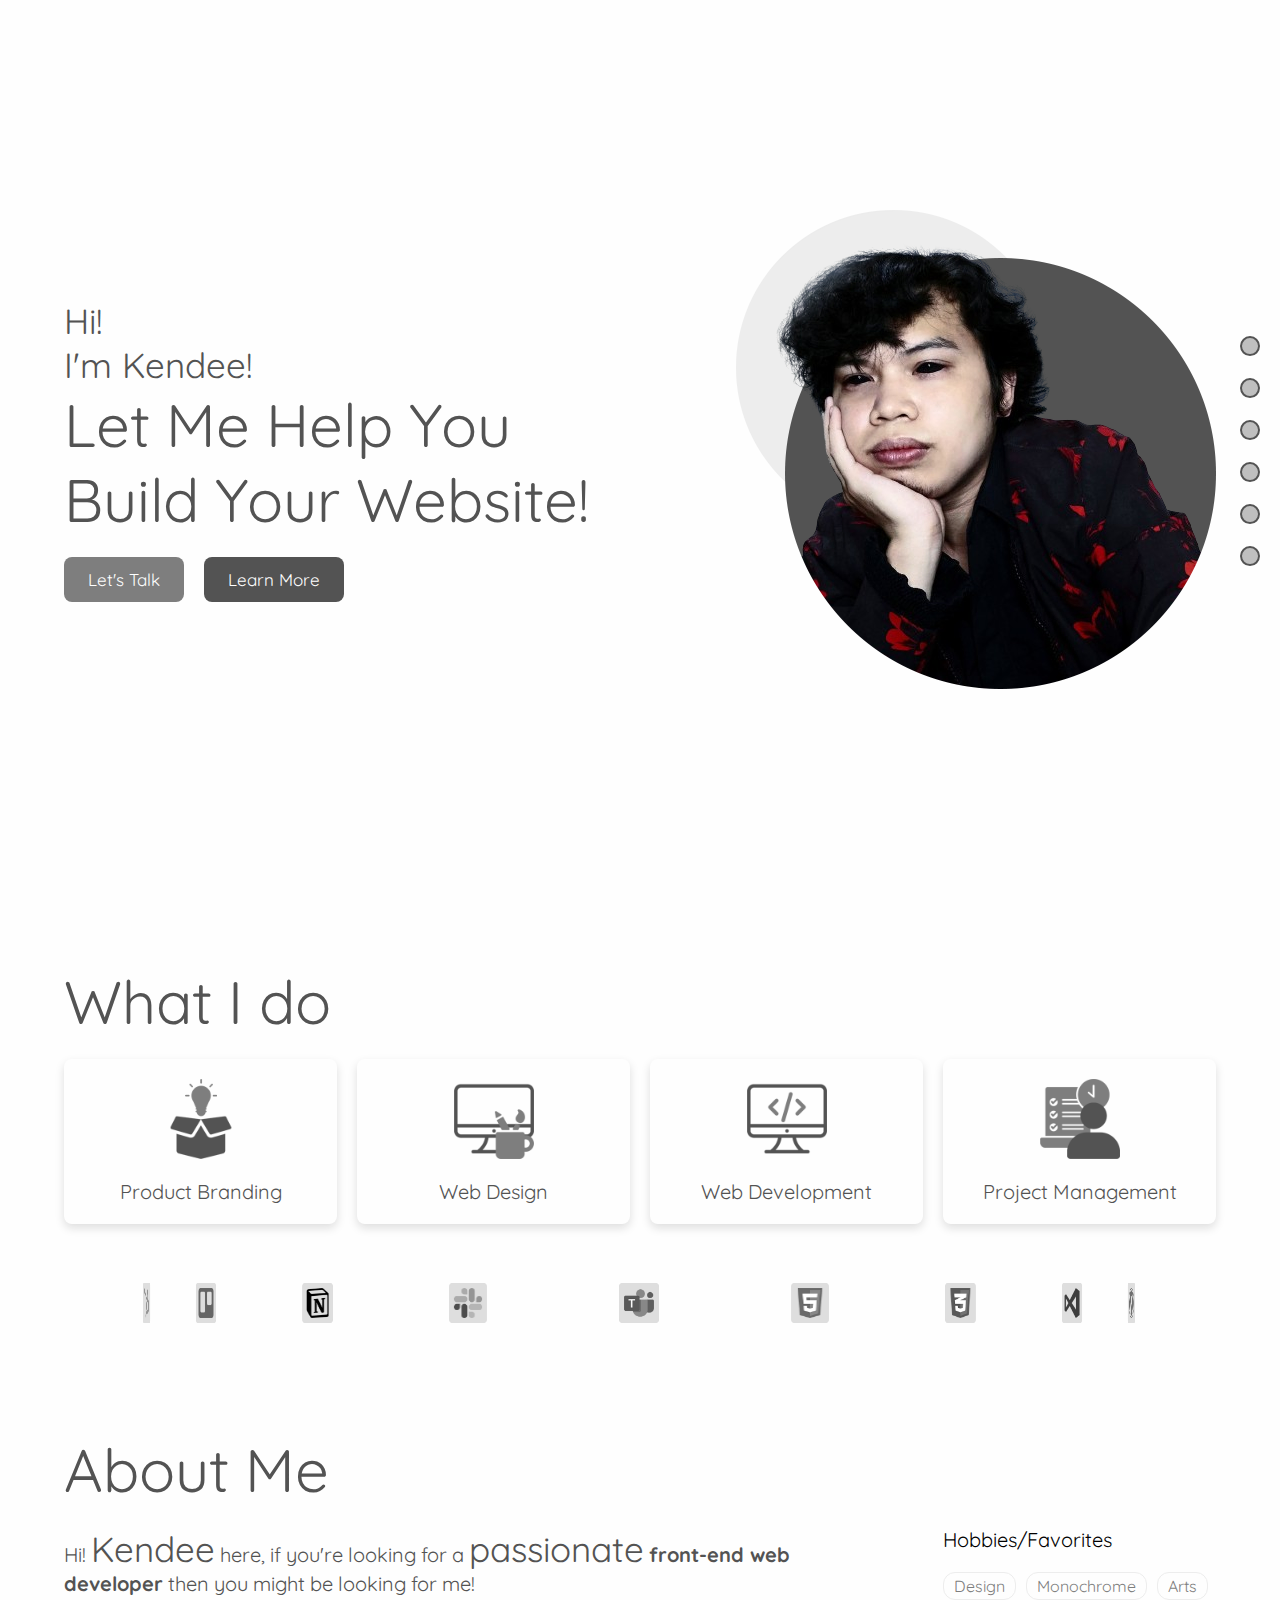
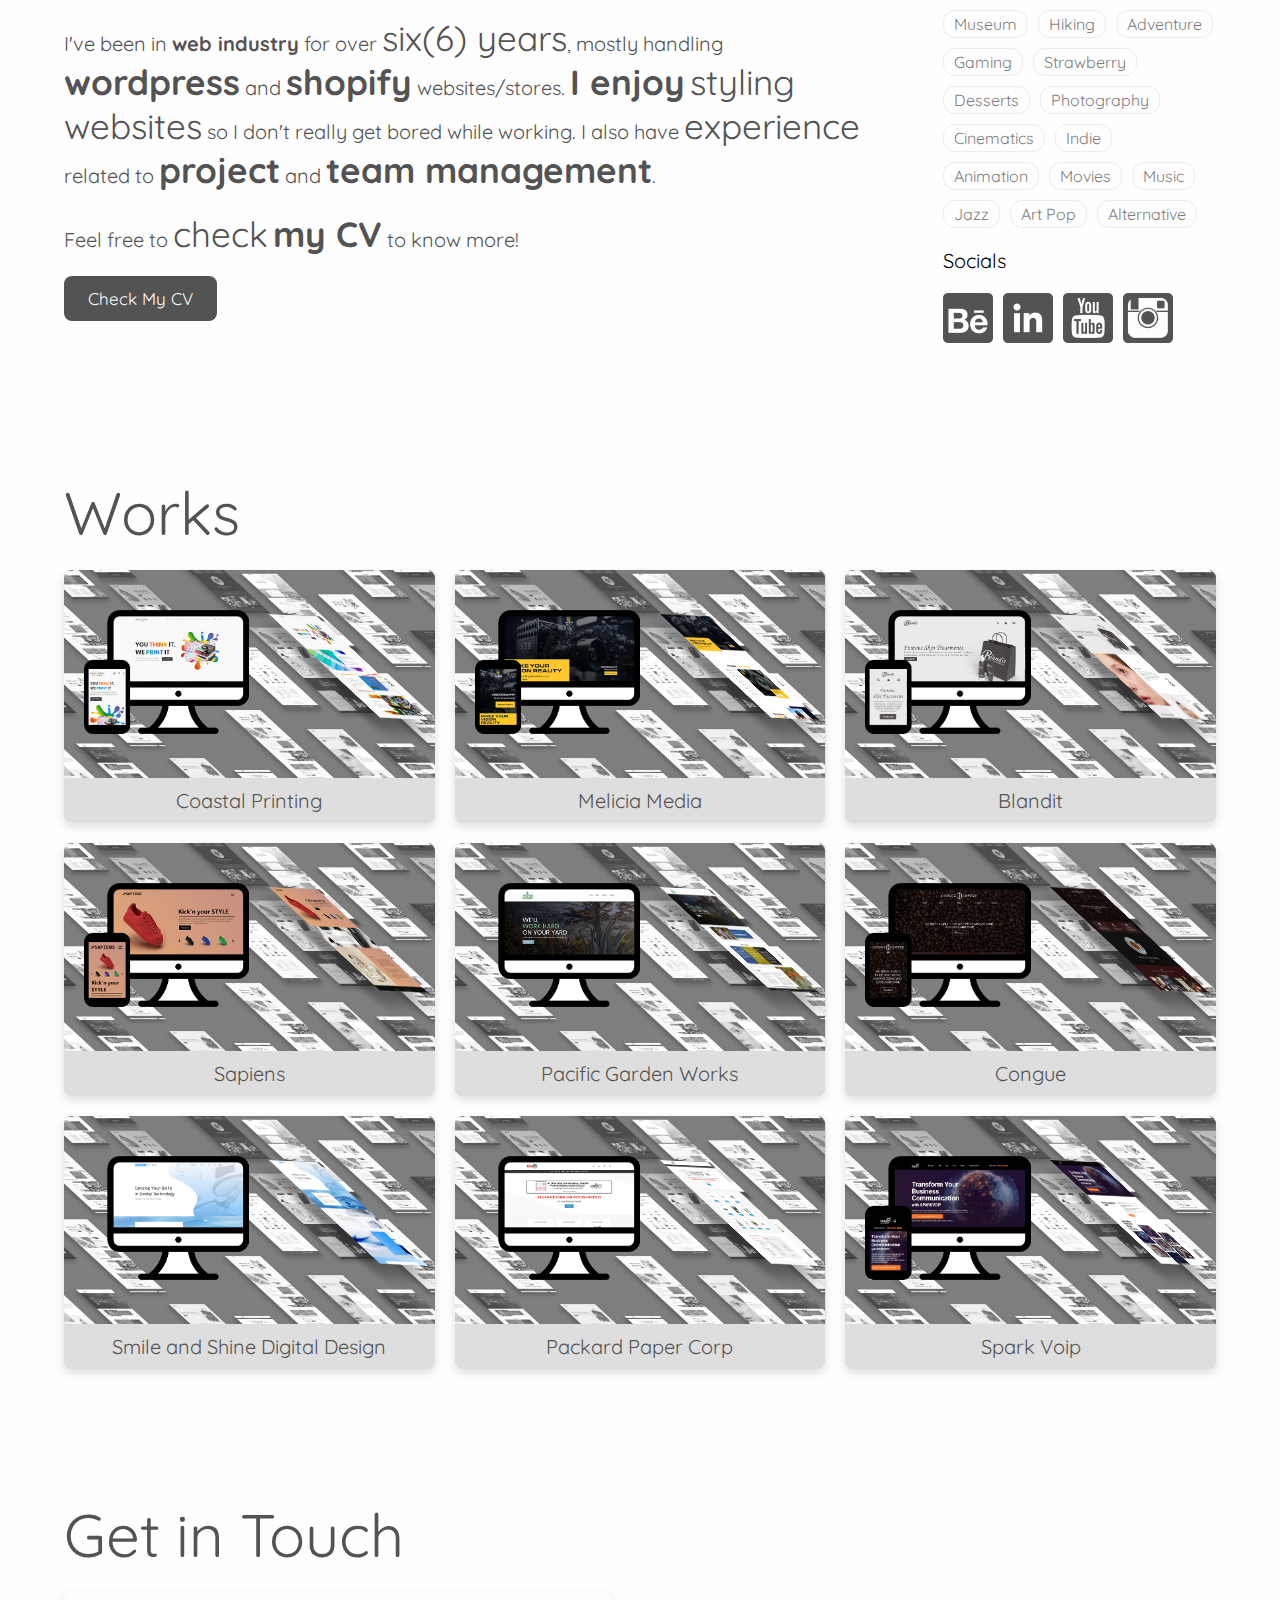
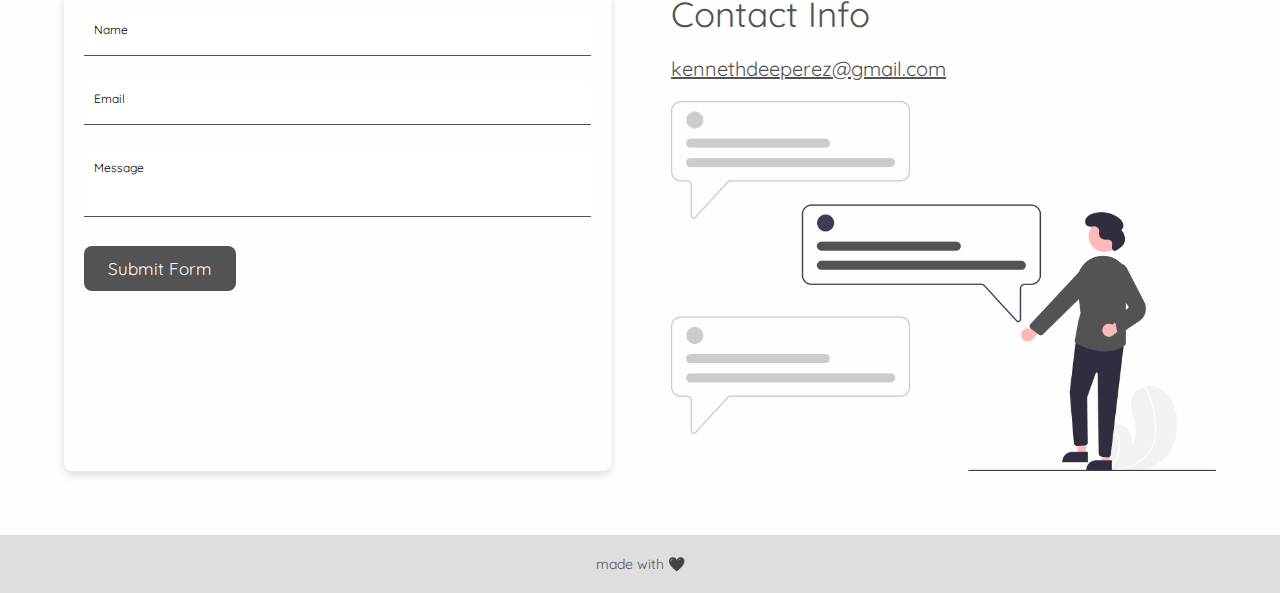
==== index.html @ 3192278c "Update index.html" ====
<!DOCTYPE html>
<html lang="en">
    <head>
        <meta charset="UTF-8" />
        <meta name="viewport" content="width=device-width, initial-scale=1.0" />
        <meta http-equiv="X-UA-Compatible" content="ie=edge" />
        <meta name="description" content="Kenneth Dee Perez - Best Web Developer you can hire from the Metro Manila, Philippines | Most Handsome Web Developer from the philippines" />
        <title>Kendee's Web Portfolio | Kenneth Dee Perez</title>
        <link rel="stylesheet" href="assets/css/style.css" />
        <link rel="icon" href="assets/favicon.ico" type="image/x-icon" />
        <script type="application/ld+json">
            {
                "@context": "https://schema.org",
                "@type": "Person",
                "address": {
                    "@type": "PostalAddress",
                    "addressLocality": "Caloocan",
                    "addressRegion": "Metro Manila",
                    "postalCode": "1428"
                },
                "email": "kennethdeeperez@gmail.com",
                "image": "http://kennethdeeperez.github.io/assets/image/Kendee-Headshot.webp",
                "jobTitle": "Web Developer/Designer",
                "name": "Kenneth Dee Perez",
                "alternateName": "Kendee",
                "url": "http://kennethdeeperez.github.io",
                "description": "Hi! Kendee here, if you're looking for a passionate front-end web developer then you might be looking for me! I've been in web industry for over six(6) years, mostly handling wordpress and shopify websites/stores. I enjoy styling websites so I don't really get bored while working. I also have experience related to project and team management. Feel free to check my CV to know more!",
                "knowsAbout": [
                    {
                        "@type": "Thing",
                        "name": "Product Branding"
                    },
                    {
                        "@type": "Thing",
                        "name": "Web Depeloment"
                    },
                    {
                        "@type": "Thing",
                        "name": "Web Design"
                    },
                    {
                        "@type": "Thing",
                        "name": "Project/Team Management"
                    }
                ],
                "alumniOf": [
                    {
                        "@type": "Organization",
                        "name": "Affinity Express",
                        "sameAs": "https://affinityx.com",
                        "employee": {
                            "@type": "Person",
                            "hasOccupation": {
                                "@type": "EmployeeRole",
                                "roleName": "Web Developer",
                                "startDate": "2017-12",
                                "endDate": "2020-12"
                            }
                        },
                        "brand": {
                            "@type": "Organization",
                            "name": "GoDaddy",
                            "sameAs": "https://www.godaddy.com"
                        }
                    },
                    {
                        "@type": "Organization",
                        "name": "TOA Global",
                        "sameAs": "https://toaglobal.com",
                        "employee": {
                            "@type": "Person",
                            "hasOccupation": [
                                {
                                    "@type": "EmployeeRole",
                                    "roleName": "Technical Officer",
                                    "startDate": "2021-03",
                                    "endDate": "2022-01"
                                },
                                {
                                    "@type": "EmployeeRole",
                                    "roleName": "Senior Technical Support Specialist",
                                    "startDate": "2021-01",
                                    "endDate": "2023-03"
                                },
                                {
                                    "@type": "EmployeeRole",
                                    "roleName": "Technical Support Team Lead",
                                    "startDate": "2023-04",
                                    "endDate": "2024-04"
                                }
                            ]
                        },
                        "brand": {
                            "@type": "Organization",
                            "name": "Okendo",
                            "sameAs": "https://okendo.io"
                        }
                    }
                ]
            }
        </script>
        <script async src="https://www.googletagmanager.com/gtag/js?id=G-565F9ZL35Q"></script>
        <script>
            window.dataLayer = window.dataLayer || [];
            function gtag() {
                dataLayer.push(arguments);
            }
            gtag("js", new Date());

            gtag("config", "G-565F9ZL35Q");
        </script>
    </head>
    <body>
        <main>
            <!-- <header class="header-top fl-x jstf-c">
                <article class="fl-x jstf-sb lg-c gp20">
                    <a class="site-logo" href="javascript:void(0);"><img src="assets/logo.png" /></a>
                    <nav class="header-nav fl-x lg-c">
                        <ul class="f1-4 gp20">
                            <li><a href="#services"></a>Skills</li>
                            <li><a href="#about-me"></a>About Me</li>
                            <li><a href="#works"></a>Works</li>
                            <li><a class="btn btn1" href="#">Check My CV</a></li>
                        </ul>
                    </nav>
                </article>
            </header> -->
            <header class="header-dot fl-y lg-c">
                <nav class="nav-dot">
                    <ul>
                        <li>
                            <a class="f1-4" href="#home"><span class="dots">&nbsp;</span><span class="dots-label">Home</span></a>
                        </li>
                        <li>
                            <a class="f1-4" href="#services"><span class="dots">&nbsp;</span><span class="dots-label">Skills</span></a>
                        </li>
                        <li>
                            <a class="f1-4" href="#about-me"><span class="dots">&nbsp;</span><span class="dots-label">About Me</span></a>
                        </li>
                        <li>
                            <a class="f1-4" href="#works"><span class="dots">&nbsp;</span><span class="dots-label">Works</span></a>
                        </li>
                        <li>
                            <a class="f1-4" href="#contact"><span class="dots">&nbsp;</span><span class="dots-label">Get in Touch</span></a>
                        </li>
                        <li>
                            <a class="f1-4" href="assets/files/kennethdeeperez_CV.pdf" target="_blank"><span class="dots">&nbsp;</span><span class="dots-label">Check My CV</span></a>
                        </li>
                    </ul>
                </nav>
            </header>

            <section id="home" class="fl-x jstf-c hero">
                <article class="article-container fl-x jstf-c gp20">
                    <div class="w50 w100-m fl-y jstf-c gp20">
                        <h1 class="f1-4">
                            <span class="h35 clr1">
                                Hi!<br />
                                I'm Kendee! </span
                            ><br />
                            <span class="h60 clr1">
                                Let Me Help You<br />
                                Build Your Website!
                            </span>
                        </h1>
                        <div class="fl-x gp20">
                            <a class="btn btn1" href="#contact">Let's Talk</a>
                            <a class="btn btn2" href="#services">Learn More</a>
                        </div>
                    </div>
                    <div class="w50 w100-m fl-y jstf-c lg-e lg-c-m">
                        <img class="headshot" src="assets/image/Kendee-Headshot.webp" width="480" />
                    </div>
                </article>
            </section>
            <section id="services" class="fl-x jstf-c services-section">
                <article class="article-container fl-y jstf-c gp20">
                    <h2 class="h60 clr1 f1-4">What I do</h2>
                    <div class="fl-x fl-y-t jstf-sb gp20 mrgn-b-60">
                        <div class="fl-x fl-y-m w50 w100-t gp20">
                            <div class="services-item w50 w100-m fl-y lg-c gp20">
                                <img src="assets/image/product-branding-icon.webp" width="80" />
                                <h3 class="h20 clr1 f1-4">Product Branding</h3>
                                <!-- <p class="txt-lg-c clr1 f1-4">Donec ut nisi at mauris maximus bibendum id ac metus.</p> -->
                            </div>
                            <div class="services-item w50 w100-m fl-y lg-c gp20">
                                <img src="assets/image/web-design-icon.webp" width="80" />
                                <h3 class="h20 clr1 f1-4">Web Design</h3>
                                <!-- <p class="txt-lg-c clr1 f1-4">Aliquam in mi molestie, rhoncus est eget, cursus orci.</p> -->
                            </div>
                        </div>
                        <div class="fl-x fl-y-m w50 w100-t gp20">
                            <div class="services-item w50 w100-m fl-y lg-c gp20">
                                <img src="assets/image/web-development-icon.webp" width="80" />
                                <h3 class="h20 clr1 f1-4">Web Development</h3>
                                <!-- <p class="txt-lg-c clr1 f1-4">Nunc et ipsum quis nulla consectetur porta nec sed magna.</p> -->
                            </div>
                            <div class="services-item w50 w100-m fl-y lg-c gp20">
                                <img src="assets/image/project-management-icon.webp" width="80" />
                                <h3 class="h20 clr1 f1-4">Project Management</h3>
                                <!-- <p class="txt-lg-c clr1 f1-4">Quisque ornare dolor in elit fringilla, ut cursus justo ullamcorper.</p> -->
                            </div>
                        </div>
                    </div>
                    <div class="tools-canvas">
                        <span class="tools-item" style="--tool-index: 1; --icon-color: #e44d26">
                            <img src="assets/image/html-icon.webp" />
                        </span>
                        <span class="tools-item" style="--tool-index: 2; --icon-color: #1f62ae">
                            <img src="assets/image/css-icon.webp" />
                        </span>
                        <span class="tools-item" style="--tool-index: 3; --icon-color: #5c2b95">
                            <img src="assets/image/visual-studio-icon.webp" />
                        </span>
                        <span class="tools-item" style="--tool-index: 4; --icon-color: #6563ff">
                            <img src="assets/image/wordpress-icon.webp" />
                        </span>
                        <span class="tools-item" style="--tool-index: 5; --icon-color: #aa7b55">
                            <img src="assets/image/beaver-builder-icon.webp" />
                        </span>
                        <span class="tools-item" style="--tool-index: 6; --icon-color: #d63362">
                            <img src="assets/image/elementor-icon.webp" />
                        </span>
                        <span class="tools-item" style="--tool-index: 7; --icon-color: #81bf37">
                            <img src="assets/image/shopify-icon.webp" />
                        </span>
                        <span class="tools-item" style="--tool-index: 8; --icon-color: #f24e1e, 0px 5px 15px 0px #0acf83, 5px 0px 15px 0px #1abcfe, -5px 0px 15px 0px #a259ff">
                            <img src="assets/image/figma-icon.webp" />
                        </span>
                        <span class="tools-item" style="--tool-index: 9; --icon-color: #4fc7ec">
                            <img src="assets/image/adobe-photoshop-icon.webp" />
                        </span>
                        <span class="tools-item" style="--tool-index: 10; --icon-color: #f0a024">
                            <img src="assets/image/adobe-illustrator-icon.webp" />
                        </span>
                        <span class="tools-item" style="--tool-index: 11; --icon-color: #ff26be">
                            <img src="assets/image/adobe-xd-icon.webp" />
                        </span>
                        <span class="tools-item" style="--tool-index: 12; --icon-color: #ff3b93">
                            <img src="assets/image/adobe-indesign-icon.webp" />
                        </span>
                        <span class="tools-item" style="--tool-index: 13; --icon-color: #0082ff">
                            <img src="assets/image/jira-icon.webp" />
                        </span>
                        <span class="tools-item" style="--tool-index: 14; --icon-color: #ff7a59">
                            <img src="assets/image/hubspot-icon.webp" />
                        </span>
                        <span class="tools-item" style="--tool-index: 15; --icon-color: #007ac2">
                            <img src="assets/image/trello-icon.webp" />
                        </span>
                        <span class="tools-item" style="--tool-index: 16; --icon-color: #000000">
                            <img src="assets/image/notion-icon.webp" />
                        </span>
                        <span class="tools-item" style="--tool-index: 17; --icon-color: #36c5f0, 0px 5px 15px 0px #ecb22e, 5px 0px 15px 0px #e01e5a, -5px 0px 15px 0px #2eb67d">
                            <img src="assets/image/slack-icon.webp" />
                        </span>
                        <span class="tools-item" style="--tool-index: 18; --icon-color: #7b82ea">
                            <img src="assets/image/microsoft-teams-icon.webp" />
                        </span>
                    </div>
                </article>
            </section>
            <section id="about-me" class="fl-x jstf-c about-me-section">
                <article class="article-container fl-y jstf-c gp20">
                    <h2 class="h60 clr1 f1-4">About Me</h2>
                    <div class="fl-x fl-y-t jstf-sb gp60">
                        <div class="fl-y w75 w100-t gp20">
                            <p class="h20 clr1 f1-4">Hi! <span class="h35">Kendee</span> here, if you're looking for a <span class="h35">passionate</span> <span class="f1-7">front-end web developer</span> then you might be looking for me!</p>
                            <p class="h20 clr1 f1-4">
                                I've been in <span class="f1-7">web industry</span> for over <span class="h35">six(6) years</span>, mostly handling <span class="h35 f1-7">wordpress</span> and <span class="h35 f1-7">shopify</span> websites/stores.
                                <span class="h35 f1-7">I enjoy</span> <span class="h35">styling websites</span> so I don't really get bored while working. I also have <span class="h35">experience</span> related to <span class="h35 f1-7">project</span> and
                                <span class="h35 f1-7">team management</span>.
                            </p>
                            <p class="h20 clr1 f1-4">Feel free to <span class="h35">check</span> <span class="h35 f1-7">my CV</span> to know more!</p>
                            <a class="btn btn2" href="assets/files/kennethdeeperez_CV.pdf" target="_blank">Check My CV</a>
                        </div>
                        <div class="fl-y w25 w100-t gp20">
                            <div class="fl-y gp20">
                                <h3 class="h20 f1-4 w100">Hobbies/Favorites</h3>
                                <div class="fl-x fl-w gp10">
                                    <span class="fav-list f1-4">Design</span>
                                    <span class="fav-list f1-4">Monochrome</span>
                                    <span class="fav-list f1-4">Arts</span>
                                    <span class="fav-list f1-4">Museum</span>
                                    <span class="fav-list f1-4">Hiking</span>
                                    <span class="fav-list f1-4">Adventure</span>
                                    <span class="fav-list f1-4">Gaming</span>
                                    <span class="fav-list f1-4">Strawberry</span>
                                    <span class="fav-list f1-4">Desserts</span>
                                    <span class="fav-list f1-4">Photography</span>
                                    <span class="fav-list f1-4">Cinematics</span>
                                    <span class="fav-list f1-4">Indie</span>
                                    <span class="fav-list f1-4">Animation</span>
                                    <span class="fav-list f1-4">Movies</span>
                                    <span class="fav-list f1-4">Music</span>
                                    <span class="fav-list f1-4">Jazz</span>
                                    <span class="fav-list f1-4">Art Pop</span>
                                    <span class="fav-list f1-4">Alternative</span>
                                </div>
                            </div>
                            <div class="fl-y gp20">
                                <h3 class="h20 f1-4 w100">Socials</h3>
                                <div class="fl-x gp10">
                                    <a href="https://www.behance.net/kennethdeeperez" target="_blank"><img src="assets/image/behance-icon.webp" width="50" /></a>
                                    <a href="https://www.linkedin.com/in/kennethdeeperez/" target="_blank"><img src="assets/image/linkedin-icon.webp" width="50" /></a>
                                    <a href="https://www.youtube.com/@kindeh" target="_blank"><img src="assets/image/youtube-icon.webp" width="50" /></a>
                                    <a href="https://www.instagram.com/kendeegreat/" target="_blank"><img src="assets/image/instagram-icon.webp" width="50" /></a>
                                </div>
                            </div>
                        </div>
                    </div>
                </article>
            </section>
            <section id="works" class="fl-x jstf-c works-section">
                <article class="article-container fl-y jstf-c gp20">
                    <h2 class="h60 clr1 f1-4">Works</h2>

                    <div class="fl-x fl-w works-container gp20">
                        <div class="works-item">
                            <div class="works-item-content">
                                <img class="works-item-web" src="assets/works/coastal-printing-web.webp" />
                                <img class="works-item-preview" src="assets/works/coastal-printing-preview.webp" />
                            </div>
                            <h3 class="h20 clr1 f1-4">Coastal Printing</h3>
                        </div>
                        <div class="works-item">
                            <div class="works-item-content">
                                <img class="works-item-web" src="assets/works/melicia-media-web.webp" />
                                <img class="works-item-preview" src="assets/works/melicia-media-preview.webp" />
                            </div>
                            <h3 class="h20 clr1 f1-4">Melicia Media</h3>
                        </div>
                        <div class="works-item">
                            <div class="works-item-content">
                                <img class="works-item-web" src="assets/works/Blandit-Web.webp" />
                                <img class="works-item-preview" src="assets/works/Blandit-Preview.webp" />
                            </div>
                            <h3 class="h20 clr1 f1-4">Blandit</h3>
                        </div>
                        <div class="works-item">
                            <div class="works-item-content">
                                <img class="works-item-web" src="assets/works/sapiens-web.webp" />
                                <img class="works-item-preview" src="assets/works/sapiens-preview.webp" />
                            </div>
                            <h3 class="h20 clr1 f1-4">Sapiens</h3>
                        </div>
                        <div class="works-item">
                            <div class="works-item-content">
                                <img class="works-item-web" src="assets/works/Pacific-Garden-Works-Web.webp" />
                                <img class="works-item-preview" src="assets/works/pacific-garden-works-preview.webp" />
                            </div>
                            <h3 class="h20 clr1 f1-4">Pacific Garden Works</h3>
                        </div>
                        <div class="works-item">
                            <div class="works-item-content">
                                <img class="works-item-web" src="assets/works/congue-web.webp" />
                                <img class="works-item-preview" src="assets/works/congue-preview.webp" />
                            </div>
                            <h3 class="h20 clr1 f1-4">Congue</h3>
                        </div>
                        <div class="works-item">
                            <div class="works-item-content">
                                <img class="works-item-web" src="assets/works/smile-and-shine-digital-design-web.webp" />
                                <img class="works-item-preview" src="assets/works/smile-and-shine-digital-design-preview.webp" />
                            </div>
                            <h3 class="h20 clr1 f1-4">Smile and Shine Digital Design</h3>
                        </div>
                        <div class="works-item">
                            <div class="works-item-content">
                                <img class="works-item-web" src="assets/works/packard-paper-corp-web.webp" />
                                <img class="works-item-preview" src="assets/works/packard-paper-corp-preview.webp" />
                            </div>
                            <h3 class="h20 clr1 f1-4">Packard Paper Corp</h3>
                        </div>
                        <div class="works-item">
                            <div class="works-item-content">
                                <img class="works-item-web" src="assets/works/spark-voip-web.webp" />
                                <img class="works-item-preview" src="assets/works/spark-voip-preview.webp" />
                            </div>
                            <h3 class="h20 clr1 f1-4">Spark Voip</h3>
                        </div>
                    </div>
                </article>
            </section>
            <section id="contact" class="fl-x jstf-c contact-section">
                <article class="article-container fl-y jstf-c gp20">
                    <h2 class="h60 clr1 f1-4">Get in Touch</h2>
                    <div class="fl-x fl-y-m gp60">
                        <div class="form-container w50 w100-m">
                            <form action="https://api.web3forms.com/submit" method="POST" target="_blank">
                                <!-- Replace with your Access Key -->
                                <input type="hidden" name="access_key" value="774a65ec-d0dd-4755-a29f-834c9bf77219" />

                                <!-- Form Inputs. Each input must have a name="" attribute -->
                                <div class="input-container">
                                    <input id="name" type="text" name="name" placeholder=" " required />
                                    <label for="name">Name</label>
                                </div>

                                <div class="input-container">
                                    <input id="email" type="email" name="email" placeholder=" " required />
                                    <label for="email">Email</label>
                                </div>

                                <div class="input-container">
                                    <textarea id="message" name="message" placeholder=" " required></textarea>
                                    <label for="message">Message</label>
                                </div>

                                <!-- Honeypot Spam Protection -->
                                <input data-size="compact" type="checkbox" name="botcheck" class="hidden" style="display: none" />

                                <!-- Custom Confirmation / Success Page -->
                                <!-- <input type="hidden" name="redirect" value="https://mywebsite.com/thanks.html"> -->

                                <button class="btn btn2" type="submit">Submit Form</button>
                            </form>
                        </div>
                        <div class="contact-details-container fl-y w50 gp20">
                            <h3 class="h35 clr1 f1-4">Contact Info</h3>
                            <div class="contact-details">
                                <a class="f1-4 clr1 h20" href="mailto:kennethdeeperez@gmail.com" class="contact-email">kennethdeeperez@gmail.com</a>
                            </div>
                            <img src="assets/image/contact_illustration.webp" width="100%" />
                        </div>
                    </div>
                </article>
            </section>
            <footer class="fl-x jstf-c">
                <article class="article-container fl-x jstf-c lg-c">
                    <span class="f1-4 clr1">made with 🖤</span>
                </article>
            </footer>
        </main>
        <!-- <script src="index.js"></script> -->
        <script src="https://web3forms.com/client/script.js" async defer></script>
    </body>
</html>
---- assets/css/style.css ----
@import url("https://fonts.googleapis.com/css2?family=Quicksand:wght@300..700&display=swap");

* {
    padding: 0;
    margin: 0;
    border: 0;
    box-sizing: border-box;
}

html {
    scroll-behavior: smooth;
}

/* Template Classes */

/* Text Styling */
.f1-4 {
    font-family: "Quicksand", sans-serif;
    font-weight: 400;
}

.f1-7 {
    font-family: "Quicksand", sans-serif;
    font-weight: 700;
}

.h20 {
    font-size: 20px;
}

.h35 {
    font-size: 35px;
}

.h60 {
    font-size: 60px;
}

p {
    font-size: 16px;
}

.txt-lg-c {
    text-align: center;
}

/* End of Text Styling */

/* Color Styling */
.clr1 {
    color: #535353;
}

/* End of Color Styling */

/* Header */
/* .header-top {
    padding: 0 5%;
    position: absolute;
    width: 100%;
}
    

.site-logo {
    max-width: 100px;
}
    

.site-logo img {
    width: 100%;
}
    

.header-nav ul {
    list-style-type: none;
}
    

.header-nav li {
    display: inline-block;
}
    

.header-nav li:not(:last-child) {
    margin-right: 20px;
}
    

.header-nav a {
    text-decoration: none;
}
     */

.header-dot {
    --dots-size: 20px;
    position: fixed;
    right: 20px;
    top: 50%;
    transform: translateY(-50%);
    width: var(--dots-size);
    z-index: 999;
}

.nav-dot ul {
    list-style-type: none;
}

.nav-dot ul li:not(:last-child) {
    margin-bottom: 20px;
}

.nav-dot a {
    position: relative;
    text-decoration: none;
}

.nav-dot .dots {
    display: inline-block;
    height: var(--dots-size);
    width: var(--dots-size);
    background-color: #7e7e7e7c;
    border: 2px solid #535353;
    vertical-align: middle;
    border-radius: 50%;
    transition: 0.25s ease-in-out;
}

.nav-dot .dots-label {
    position: absolute;
    right: calc(var(--dots-size) + 10px);
    background-color: #535353;
    color: #fff;
    padding: 5px 10px;
    font-size: 18px;
    width: max-content;
    border-radius: 8px;
    top: 50%;
    transform: translateY(-50%);
    opacity: 0;
    visibility: hidden;
    transition: 0.25s ease-in-out;
}

.nav-dot a:hover .dots {
    box-shadow: 0 0 20px #535353;
}

.nav-dot a:hover .dots-label {
    opacity: 1;
    visibility: visible;
}

.nav-dot .dots-label::before {
    content: "";
    position: absolute;
    display: inline-block;
    right: 0;
    top: 50%;
    width: 14px;
    height: 14px;
    background-color: #535353;
    transform: translate(3px, -50%) rotate(45deg);
    z-index: -1;
}

/* Section Styling */
section {
    padding: 5%;
    background: #fefefe;
}

article {
    max-width: 1300px;
    width: 100%;
}

.fl-x {
    display: flex;
    flex-direction: row;
}

.fl-y {
    display: flex;
    flex-direction: column;
}

.fl-w {
    flex-wrap: wrap;
}

.jstf-s {
    justify-content: flex-start;
}

.jstf-c {
    justify-content: center;
}

.jstf-e {
    justify-content: flex-end;
}

.jstf-sb {
    justify-content: space-between;
}

.lg-c {
    align-items: center;
}

.lg-e {
    align-items: flex-end;
}

.gp3p {
    gap: calc(100% / 33);
}

.gp10 {
    gap: 10px;
}

.gp20 {
    gap: 20px;
}

.gp60 {
    gap: 60px;
}

.mrgn-b-60 {
    margin-bottom: 60px;
}

.w20 {
    width: 20%;
}

.w25 {
    width: 25%;
}

.w30 {
    width: 30%;
}

.w50 {
    width: 50%;
}

.w75 {
    width: 75%;
}

.w80 {
    width: 80%;
}

.w100 {
    width: 100%;
}

/* End of Section Styling */

/* Button Styling */
.btn {
    font-family: "Quicksand", sans-serif;
    font-size: 17px;
    text-decoration: none;
    padding: 12px 24px;
    border-radius: 8px;
    width: fit-content;
    height: fit-content;
    transition: 0.25s;
}

.btn1 {
    color: #fff;
    background-color: #7e7e7e;
}

.btn2 {
    color: #fff;
    background-color: #535353;
}

.btn:hover {
    background-color: #333333;
}

/* End of Button Styling */

/* Hero */
.hero {
    min-height: 100vh;
}

.hero .headshot {
    max-width: 480px;
    object-fit: contain;
    width: 100%;
}

/* Services Section */
.services-section {
    overflow: hidden;
}

.services-item {
    padding: 20px;
    border-radius: 8px;
    box-shadow: 0 4px 10px #dedede;
    transition: 0.5s;
}

.services-item:hover {
    box-shadow: 0 8px 20px #aaaaaa;
}

/* About Me Section */

.fav-list {
    color: #7e7e7e;
    border: 1px solid #ededed;
    border-radius: 12px;
    padding: 3px 10px;
}

.tools-container {
    position: relative;
}

.tools-canvas {
    --canvas-size: 1000px;
    position: relative;
    animation: custom-rotate-canvas 90s linear infinite;
    transform-style: preserve-3d;
    margin: 0 auto;
}

.tools-item {
    display: block;
    background-color: #dedede;
    border-radius: 4px;
    width: 40px;
    height: 40px;
    padding: 5px;
    position: absolute;
    top: 0;
    left: 0;
    margin: -21px;
    transform-style: preserve-3d;
    transform-origin: center;
    transform: rotateY(calc(var(--tool-index) * 20deg)) translateZ(calc(var(--canvas-size) / 2));
    transition: 0.5s;
    filter: grayscale(100);
}

.works-container {
    position: relative;
}

.tools-item img {
    object-fit: contain;
    width: 100%;
    max-width: 100px;
}

.tools-item:hover {
    filter: grayscale(0);
    box-shadow: 0 0 10px var(--icon-color);
}

.works-item {
    flex: 0 1 auto;
    max-width: calc(33.333% - 13.33333333333333px);
    background-color: #dedede;
    border-radius: 8px;
    box-shadow: 0 4px 10px #dedede;
    transition: 0.5s;
}

.works-item-content {
    position: relative;
    padding: 40px 20px;
    background-color: #fff;
    background-image: url("../../assets/works/works-bg.webp");
    background-size: 600px;
    border-radius: 8px 8px 0 0;
    backdrop-filter: blur(100px);
    overflow-x: clip;
}

.works-item-content::before {
    content: "";
    display: block;
    position: absolute;
    left: 0;
    top: 0;
    width: 100%;
    height: 100%;
    background-color: rgb(255 255 255 / 0.25);
    border-radius: 8px 8px 0 0;
}

/* .works-item-mobile, */
.works-item-web {
    position: absolute;
    top: 50%;
    left: 75%;
    max-width: 100px;
    width: 100%;
    height: 150px;
    object-fit: cover;
    object-position: center top;
    transform: translate(-50%, -50%) rotateZ(-47deg) rotateY(72deg) skew(0, 20deg) perspective(1000px) translateZ(10px);
    box-shadow: -33px 20px 20px rgb(0 0 0 / 30%);
    transition: 0.5s;
    z-index: 3;
}

/* .works-item-mobile {
    left: 65%;
    max-width: 50px;
}
     */

.works-item:hover .works-item-web {
    left: 5%;
    transform: translate(0, -50%);
    max-width: 90%;
    height: 400px;
    animation: photoscroll 10s linear alternate infinite;
    /* box-shadow: 0 4px 10px #dedede; */
    box-shadow: 0 20px 20px rgb(0 0 0 / 30%);
    z-index: 4;
}

.works-item-preview {
    width: 50%;
    position: relative;
    z-index: 2;
}

.works-item h3 {
    padding: 10px 5px;
    text-align: center;
    background-color: #dedede;
    border-radius: 0 0 8px 8px;
}

.form-container {
    padding: 20px;
    border-radius: 8px;
    box-shadow: 0 4px 10px #dedede;
}

.input-container {
    position: relative;
    margin-bottom: 25px;
}

.input-container input,
.input-container textarea {
    padding: 10px;
    font-size: 20px;
    border-bottom: 1px solid #535353;
    width: 100%;
    resize: none;
    transition: 0.25s;
}

.input-container label {
    position: absolute;
    font-family: "Quicksand", sans-serif;
    font-size: 12px;
    left: 10px;
    top: 10px;
    transition: 0.25s;
}

.input-container input:focus,
.input-container textarea:focus {
    outline-color: #7e7e7e;
}

.input-container input:focus ~ label,
.input-container textarea:focus ~ label,
.input-container input:valid ~ label,
.input-container input:not(:placeholder-shown):invalid ~ label,
.input-container textarea:valid ~ label {
    left: 0;
    top: -15px;
}

footer {
    background-color: #dedede;
    padding: 20px 5%;
}

footer span {
    font-size: 14px;
}

@keyframes photoscroll {
    0% {
        object-position: center top;
    }

    10% {
        object-position: center top;
    }

    100% {
        object-position: center bottom;
    }
}

@keyframes custom-rotate-canvas {
    from {
        transform: translate(-50%, -50%) perspective(var(--canvas-size)) rotateY(360deg);
    }

    to {
        transform: translate(-50%, -50%) perspective(var(--canvas-size)) rotateY(0);
    }
}

@media only screen and (max-width: 1024px) {
    .h35 {
        font-size: 30px;
    }

    .h60 {
        font-size: 50px;
    }

    .w50-l {
        width: 50%;
    }

    .tools-canvas {
        --canvas-size: 800px;
    }

    .works-item-web {
        --work-height: 100px;
    }
}

@media only screen and (max-width: 768px) {
    .h20 {
        font-size: 14px;
    }

    .h35 {
        font-size: 25px;
    }

    .h60 {
        font-size: 35px;
    }

    .fl-y-t {
        flex-direction: column;
    }

    .w100-t {
        width: 100%;
    }

    .tools-canvas {
        --canvas-size: 500px;
    }

    .works-item-web {
        height: 85px;
        /* transform: translate(-50%, -50%) rotateZ(-47deg) rotateY(77deg) skew(0, 14deg) perspective(1000px) translateZ(10px); */
    }
}

@media only screen and (max-width: 425px) {
    /* Template Classes */
    .h20 {
        font-size: 18px;
    }

    .h35 {
        font-size: 20px;
    }

    .h60 {
        font-size: 30px;
    }

    .fl-y-m {
        flex-direction: column;
    }

    .w100-m {
        width: 100%;
    }

    .lg-c-m {
        align-items: center;
    }

    .header-dot {
        right: 5px;
    }

    .hero .article-container {
        flex-direction: column-reverse;
    }

    .hero .headshot {
        object-position: center;
        width: 85%;
    }

    .services-section {
        padding-bottom: 80px;
    }

    .tools-canvas {
        --canvas-size: 275px;
    }

    .works-item {
        max-width: 100%;
    }
}
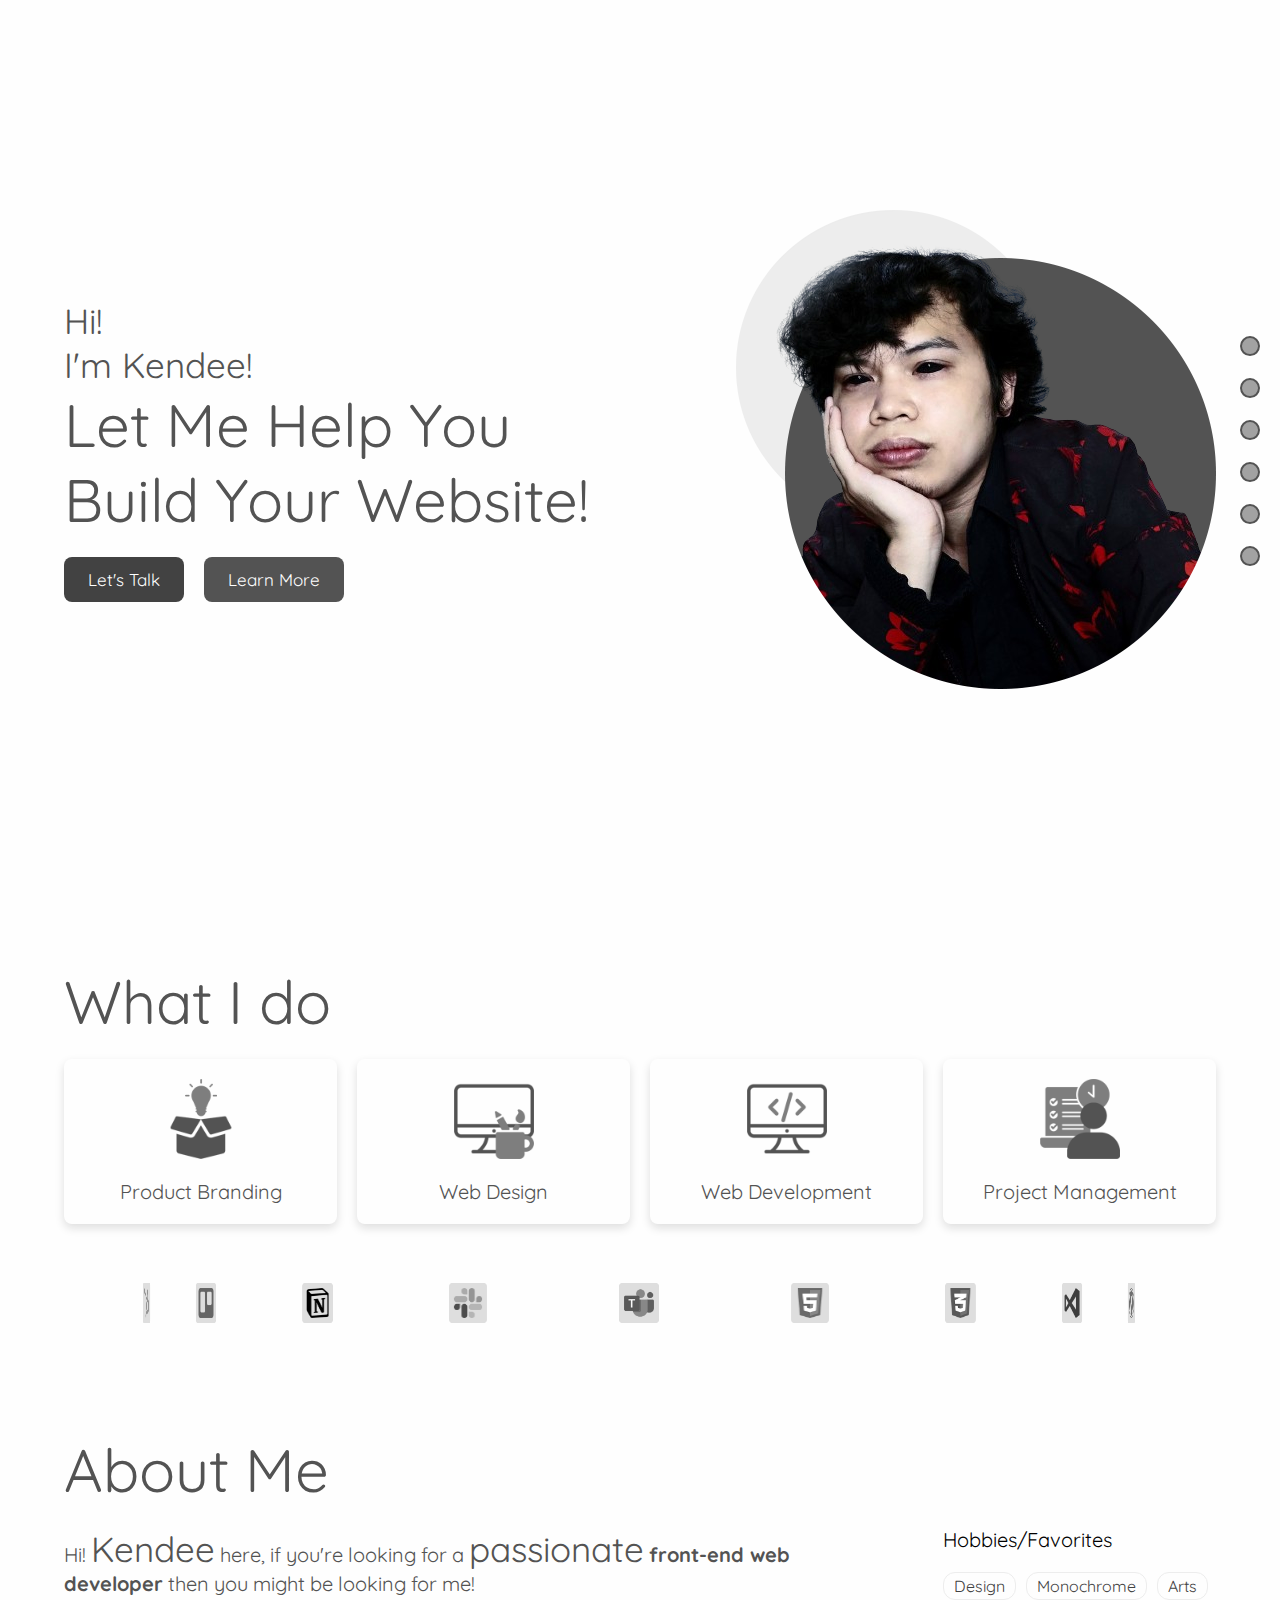
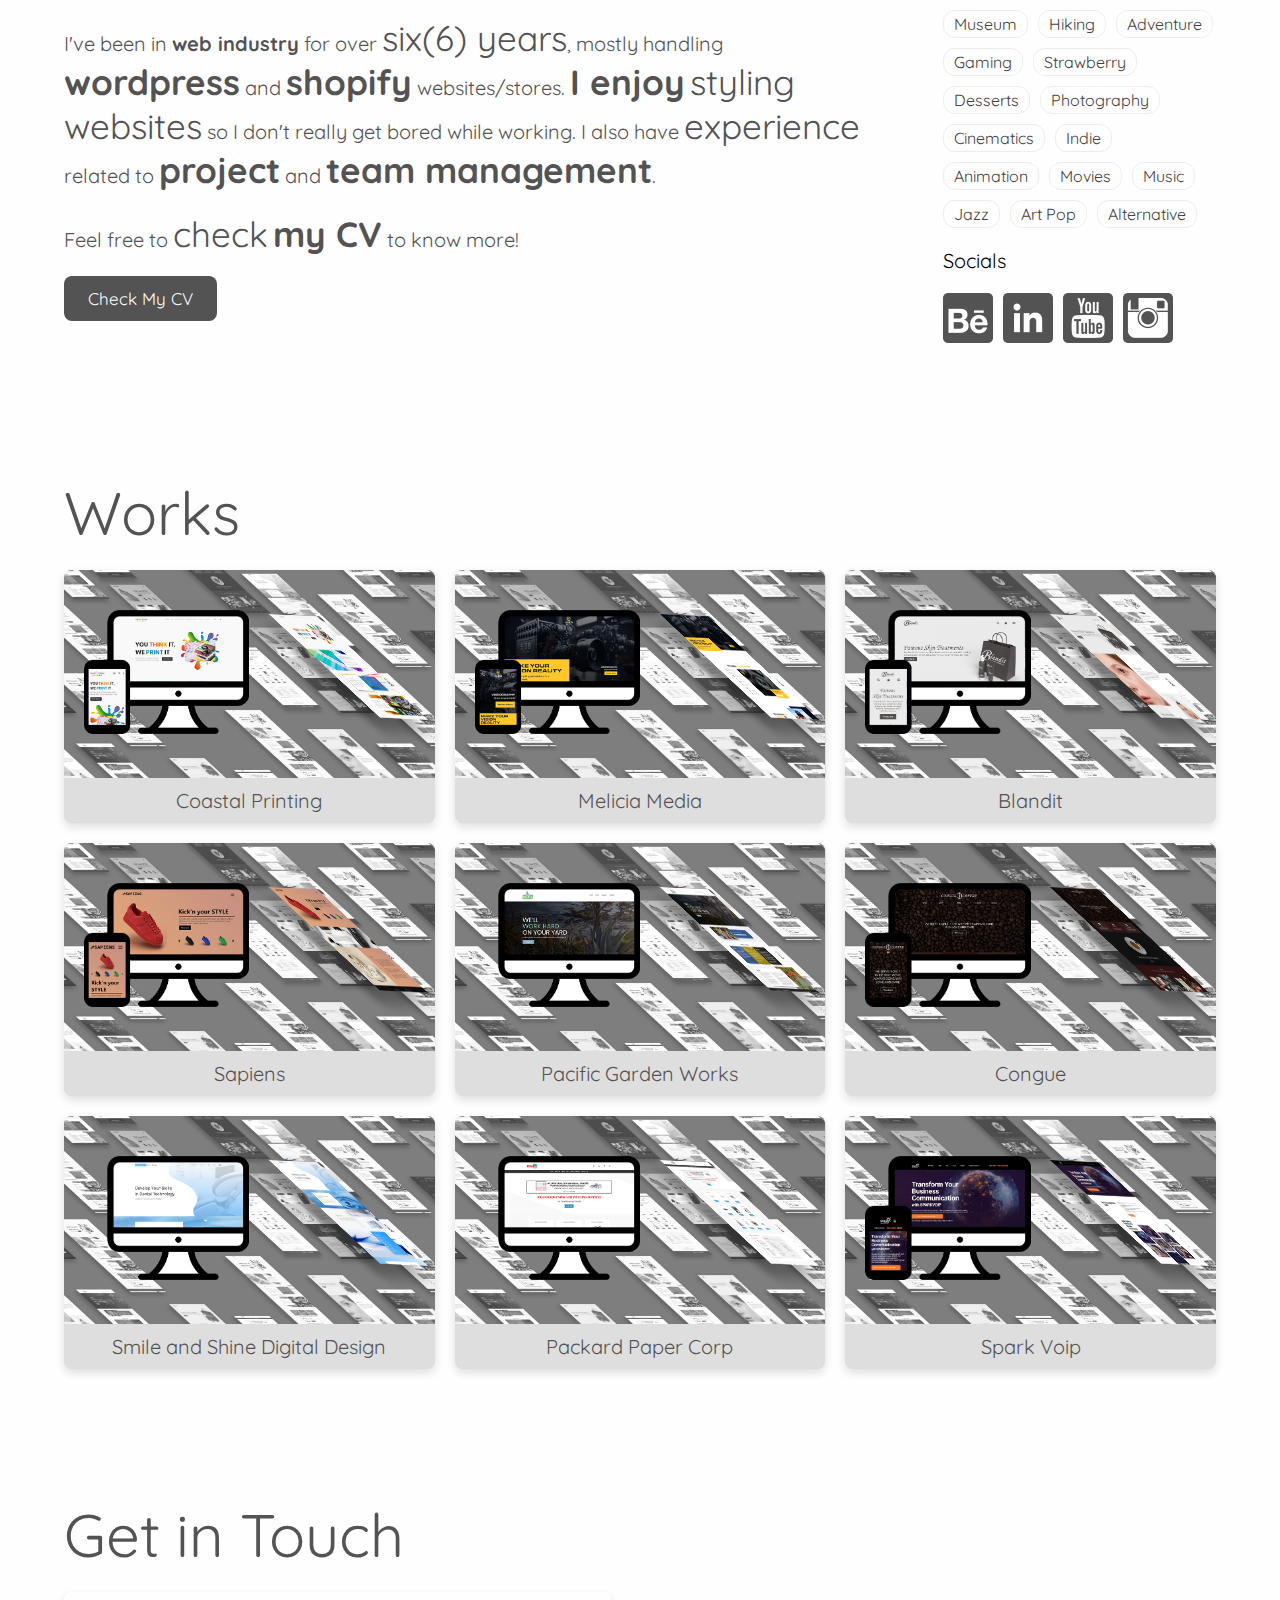
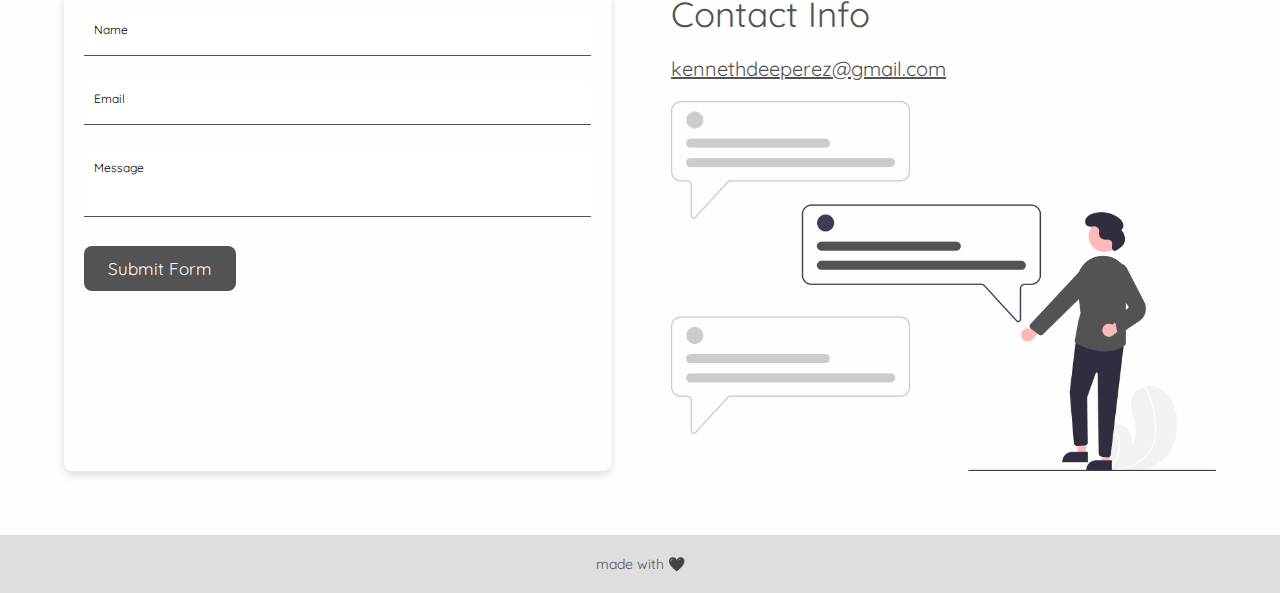
==== commit 14a79c1e: "Update index.html" ====
--- a/index.html
+++ b/index.html
@@ -4,9 +4,14 @@
         <meta charset="UTF-8" />
         <meta name="viewport" content="width=device-width, initial-scale=1.0" />
         <meta http-equiv="X-UA-Compatible" content="ie=edge" />
-        <meta name="description" content="Kenneth Dee Perez - Best Web Developer you can hire from the Metro Manila, Philippines | Most Handsome Web Developer from the philippines" />
+        <meta name="description" content="Kenneth Dee Perez - Best Web Developer you can hire from the Metro Manila, Philippines | Most Handsome Web Developer from the Metro Manila, Philippines" />
         <title>Kendee's Web Portfolio | Kenneth Dee Perez</title>
-        <link rel="stylesheet" href="assets/css/style.css" />
+        <link rel="preconnect" href="https://fonts.googleapis.com" />
+        <link rel="preconnect" href="https://fonts.gstatic.com" crossorigin />
+        <link rel="stylesheet" href="https://fonts.googleapis.com/css2?family=Quicksand:wght@300..700&display=swap" media="print" onload="this.media='all'" />
+        <noscript><link href="https://fonts.googleapis.com/css2?family=Quicksand:wght@300..700&display=swap" rel="stylesheet" type="text/css" /></noscript>
+        <link rel="preload" href="assets/css/style.css" as="style" onload="this.onload=null;this.rel='stylesheet'" />
+        <noscript><link rel="stylesheet" href="assets/css/style.css" /></noscript>
         <link rel="icon" href="assets/favicon.ico" type="image/x-icon" />
         <script type="application/ld+json">
             {
@@ -114,13 +119,13 @@
         <main>
             <!-- <header class="header-top fl-x jstf-c">
                 <article class="fl-x jstf-sb lg-c gp20">
-                    <a class="site-logo" href="javascript:void(0);"><img src="assets/logo.png" /></a>
+                    <a aria-label="Site Logo Link" class="site-logo" href="javascript:void(0);"><img alt="Site Logo" src="assets/logo.png" /></a>
                     <nav class="header-nav fl-x lg-c">
                         <ul class="f1-4 gp20">
-                            <li><a href="#services"></a>Skills</li>
-                            <li><a href="#about-me"></a>About Me</li>
-                            <li><a href="#works"></a>Works</li>
-                            <li><a class="btn btn1" href="#">Check My CV</a></li>
+                            <li><a aria-label="Services Section" href="#services"></a>Skills</li>
+                            <li><a aria-label="About Me Section" href="#about-me"></a>About Me</li>
+                            <li><a aria-label="Works Section" href="#works"></a>Works</li>
+                            <li><a aria-label="Check My CV Button" class="btn btn1" href="#">Check My CV</a></li>
                         </ul>
                     </nav>
                 </article>
@@ -129,22 +134,22 @@
                 <nav class="nav-dot">
                     <ul>
                         <li>
-                            <a class="f1-4" href="#home"><span class="dots">&nbsp;</span><span class="dots-label">Home</span></a>
-                        </li>
-                        <li>
-                            <a class="f1-4" href="#services"><span class="dots">&nbsp;</span><span class="dots-label">Skills</span></a>
-                        </li>
-                        <li>
-                            <a class="f1-4" href="#about-me"><span class="dots">&nbsp;</span><span class="dots-label">About Me</span></a>
-                        </li>
-                        <li>
-                            <a class="f1-4" href="#works"><span class="dots">&nbsp;</span><span class="dots-label">Works</span></a>
-                        </li>
-                        <li>
-                            <a class="f1-4" href="#contact"><span class="dots">&nbsp;</span><span class="dots-label">Get in Touch</span></a>
-                        </li>
-                        <li>
-                            <a class="f1-4" href="assets/files/kennethdeeperez_CV.pdf" target="_blank"><span class="dots">&nbsp;</span><span class="dots-label">Check My CV</span></a>
+                            <a aria-label="Navigate to Home Section" class="f1-4" href="#home"><span class="dots">&nbsp;</span><span class="dots-label">Home</span></a>
+                        </li>
+                        <li>
+                            <a aria-label="Navigate to Skills Section" class="f1-4" href="#services"><span class="dots">&nbsp;</span><span class="dots-label">Skills</span></a>
+                        </li>
+                        <li>
+                            <a aria-label="Navigate to About Section" class="f1-4" href="#about-me"><span class="dots">&nbsp;</span><span class="dots-label">About Me</span></a>
+                        </li>
+                        <li>
+                            <a aria-label="Navigate to Works Section" class="f1-4" href="#works"><span class="dots">&nbsp;</span><span class="dots-label">Works</span></a>
+                        </li>
+                        <li>
+                            <a aria-label="Navigate to Contact Section" class="f1-4" href="#contact"><span class="dots">&nbsp;</span><span class="dots-label">Get in Touch</span></a>
+                        </li>
+                        <li>
+                            <a aria-label="Navigate to CV Button" class="f1-4" href="assets/files/kennethdeeperez_CV.pdf" target="_blank"><span class="dots">&nbsp;</span><span class="dots-label">Check My CV</span></a>
                         </li>
                     </ul>
                 </nav>
@@ -164,12 +169,12 @@
                             </span>
                         </h1>
                         <div class="fl-x gp20">
-                            <a class="btn btn1" href="#contact">Let's Talk</a>
-                            <a class="btn btn2" href="#services">Learn More</a>
+                            <a aria-label="Navigate to Contact Section" class="btn btn1" href="#contact">Let's Talk</a>
+                            <a aria-label="Navigate to Services Section" class="btn btn2" href="#services">Learn More</a>
                         </div>
                     </div>
                     <div class="w50 w100-m fl-y jstf-c lg-e lg-c-m">
-                        <img class="headshot" src="assets/image/Kendee-Headshot.webp" width="480" />
+                        <img alt="Kenneth Dee Perez - Best Web Developer you can hire from the Metro Manila, Philippines" class="headshot" src="assets/image/Kendee-Headshot.webp" width="480" />
                     </div>
                 </article>
             </section>
@@ -179,24 +184,24 @@
                     <div class="fl-x fl-y-t jstf-sb gp20 mrgn-b-60">
                         <div class="fl-x fl-y-m w50 w100-t gp20">
                             <div class="services-item w50 w100-m fl-y lg-c gp20">
-                                <img src="assets/image/product-branding-icon.webp" width="80" />
+                                <img alt="Custom Icon for Product Branding" src="assets/image/product-branding-icon.webp" width="80" />
                                 <h3 class="h20 clr1 f1-4">Product Branding</h3>
                                 <!-- <p class="txt-lg-c clr1 f1-4">Donec ut nisi at mauris maximus bibendum id ac metus.</p> -->
                             </div>
                             <div class="services-item w50 w100-m fl-y lg-c gp20">
-                                <img src="assets/image/web-design-icon.webp" width="80" />
+                                <img alt="Custom Icon for Web Design" src="assets/image/web-design-icon.webp" width="80" />
                                 <h3 class="h20 clr1 f1-4">Web Design</h3>
                                 <!-- <p class="txt-lg-c clr1 f1-4">Aliquam in mi molestie, rhoncus est eget, cursus orci.</p> -->
                             </div>
                         </div>
                         <div class="fl-x fl-y-m w50 w100-t gp20">
                             <div class="services-item w50 w100-m fl-y lg-c gp20">
-                                <img src="assets/image/web-development-icon.webp" width="80" />
+                                <img alt="Custom Icon for Web Development" src="assets/image/web-development-icon.webp" width="80" />
                                 <h3 class="h20 clr1 f1-4">Web Development</h3>
                                 <!-- <p class="txt-lg-c clr1 f1-4">Nunc et ipsum quis nulla consectetur porta nec sed magna.</p> -->
                             </div>
                             <div class="services-item w50 w100-m fl-y lg-c gp20">
-                                <img src="assets/image/project-management-icon.webp" width="80" />
+                                <img alt="Custom Icon for Project Management" src="assets/image/project-management-icon.webp" width="80" />
                                 <h3 class="h20 clr1 f1-4">Project Management</h3>
                                 <!-- <p class="txt-lg-c clr1 f1-4">Quisque ornare dolor in elit fringilla, ut cursus justo ullamcorper.</p> -->
                             </div>
@@ -204,58 +209,58 @@
                     </div>
                     <div class="tools-canvas">
                         <span class="tools-item" style="--tool-index: 1; --icon-color: #e44d26">
-                            <img src="assets/image/html-icon.webp" />
+                            <img alt="Custom Icon for HTML" src="assets/image/html-icon.webp" />
                         </span>
                         <span class="tools-item" style="--tool-index: 2; --icon-color: #1f62ae">
-                            <img src="assets/image/css-icon.webp" />
+                            <img alt="Custom Icon for CSS" src="assets/image/css-icon.webp" />
                         </span>
                         <span class="tools-item" style="--tool-index: 3; --icon-color: #5c2b95">
-                            <img src="assets/image/visual-studio-icon.webp" />
+                            <img alt="Custom Icon for Visual Studio" src="assets/image/visual-studio-icon.webp" />
                         </span>
                         <span class="tools-item" style="--tool-index: 4; --icon-color: #6563ff">
-                            <img src="assets/image/wordpress-icon.webp" />
+                            <img alt="Custom Icon for WordPress" src="assets/image/wordpress-icon.webp" />
                         </span>
                         <span class="tools-item" style="--tool-index: 5; --icon-color: #aa7b55">
-                            <img src="assets/image/beaver-builder-icon.webp" />
+                            <img alt="Custom Icon for Beaver Builder" src="assets/image/beaver-builder-icon.webp" />
                         </span>
                         <span class="tools-item" style="--tool-index: 6; --icon-color: #d63362">
-                            <img src="assets/image/elementor-icon.webp" />
+                            <img alt="Custom Icon for Elementor" src="assets/image/elementor-icon.webp" />
                         </span>
                         <span class="tools-item" style="--tool-index: 7; --icon-color: #81bf37">
-                            <img src="assets/image/shopify-icon.webp" />
+                            <img alt="Custom Icon for Shopify" src="assets/image/shopify-icon.webp" />
                         </span>
                         <span class="tools-item" style="--tool-index: 8; --icon-color: #f24e1e, 0px 5px 15px 0px #0acf83, 5px 0px 15px 0px #1abcfe, -5px 0px 15px 0px #a259ff">
-                            <img src="assets/image/figma-icon.webp" />
+                            <img alt="Custom Icon for Figma" src="assets/image/figma-icon.webp" />
                         </span>
                         <span class="tools-item" style="--tool-index: 9; --icon-color: #4fc7ec">
-                            <img src="assets/image/adobe-photoshop-icon.webp" />
+                            <img alt="Custom Icon for Adobe Photoshop" src="assets/image/adobe-photoshop-icon.webp" />
                         </span>
                         <span class="tools-item" style="--tool-index: 10; --icon-color: #f0a024">
-                            <img src="assets/image/adobe-illustrator-icon.webp" />
+                            <img alt="Custom Icon for Adobe Illustrator" src="assets/image/adobe-illustrator-icon.webp" />
                         </span>
                         <span class="tools-item" style="--tool-index: 11; --icon-color: #ff26be">
-                            <img src="assets/image/adobe-xd-icon.webp" />
+                            <img alt="Custom Icon for Adobe XD" src="assets/image/adobe-xd-icon.webp" />
                         </span>
                         <span class="tools-item" style="--tool-index: 12; --icon-color: #ff3b93">
-                            <img src="assets/image/adobe-indesign-icon.webp" />
+                            <img alt="Custom Icon for Adobe InDesign" src="assets/image/adobe-indesign-icon.webp" />
                         </span>
                         <span class="tools-item" style="--tool-index: 13; --icon-color: #0082ff">
-                            <img src="assets/image/jira-icon.webp" />
+                            <img alt="Custom Icon for JIRA" src="assets/image/jira-icon.webp" />
                         </span>
                         <span class="tools-item" style="--tool-index: 14; --icon-color: #ff7a59">
-                            <img src="assets/image/hubspot-icon.webp" />
+                            <img alt="Custom Icon for Hubspot" src="assets/image/hubspot-icon.webp" />
                         </span>
                         <span class="tools-item" style="--tool-index: 15; --icon-color: #007ac2">
-                            <img src="assets/image/trello-icon.webp" />
+                            <img alt="Custom Icon for Trello" src="assets/image/trello-icon.webp" />
                         </span>
                         <span class="tools-item" style="--tool-index: 16; --icon-color: #000000">
-                            <img src="assets/image/notion-icon.webp" />
+                            <img alt="Custom Icon for Notion" src="assets/image/notion-icon.webp" />
                         </span>
                         <span class="tools-item" style="--tool-index: 17; --icon-color: #36c5f0, 0px 5px 15px 0px #ecb22e, 5px 0px 15px 0px #e01e5a, -5px 0px 15px 0px #2eb67d">
-                            <img src="assets/image/slack-icon.webp" />
+                            <img alt="Custom Icon for Slack" src="assets/image/slack-icon.webp" />
                         </span>
                         <span class="tools-item" style="--tool-index: 18; --icon-color: #7b82ea">
-                            <img src="assets/image/microsoft-teams-icon.webp" />
+                            <img alt="Custom Icon for Microsoft Teams" src="assets/image/microsoft-teams-icon.webp" />
                         </span>
                     </div>
                 </article>
@@ -272,7 +277,7 @@
                                 <span class="h35 f1-7">team management</span>.
                             </p>
                             <p class="h20 clr1 f1-4">Feel free to <span class="h35">check</span> <span class="h35 f1-7">my CV</span> to know more!</p>
-                            <a class="btn btn2" href="assets/files/kennethdeeperez_CV.pdf" target="_blank">Check My CV</a>
+                            <a aria-label="Navigate to CV File" class="btn btn2" href="assets/files/kennethdeeperez_CV.pdf" target="_blank">Check My CV</a>
                         </div>
                         <div class="fl-y w25 w100-t gp20">
                             <div class="fl-y gp20">
@@ -301,10 +306,10 @@
                             <div class="fl-y gp20">
                                 <h3 class="h20 f1-4 w100">Socials</h3>
                                 <div class="fl-x gp10">
-                                    <a href="https://www.behance.net/kennethdeeperez" target="_blank"><img src="assets/image/behance-icon.webp" width="50" /></a>
-                                    <a href="https://www.linkedin.com/in/kennethdeeperez/" target="_blank"><img src="assets/image/linkedin-icon.webp" width="50" /></a>
-                                    <a href="https://www.youtube.com/@kindeh" target="_blank"><img src="assets/image/youtube-icon.webp" width="50" /></a>
-                                    <a href="https://www.instagram.com/kendeegreat/" target="_blank"><img src="assets/image/instagram-icon.webp" width="50" /></a>
+                                    <a aria-label="Behance" href="https://www.behance.net/kennethdeeperez" target="_blank"><img alt="Custom Icon for Behance" src="assets/image/behance-icon.webp" width="50" /></a>
+                                    <a aria-label="LinkedIn" href="https://www.linkedin.com/in/kennethdeeperez/" target="_blank"><img alt="Custom Icon for LinkedIn" src="assets/image/linkedin-icon.webp" width="50" /></a>
+                                    <a aria-label="YouTube" href="https://www.youtube.com/@kindeh" target="_blank"><img alt="Custom Icon for YouTube" src="assets/image/youtube-icon.webp" width="50" /></a>
+                                    <a aria-label="Instagram" href="https://www.instagram.com/kendeegreat/" target="_blank"><img alt="Custom Icon for Instagram" src="assets/image/instagram-icon.webp" width="50" /></a>
                                 </div>
                             </div>
                         </div>
@@ -318,64 +323,64 @@
                     <div class="fl-x fl-w works-container gp20">
                         <div class="works-item">
                             <div class="works-item-content">
-                                <img class="works-item-web" src="assets/works/coastal-printing-web.webp" />
-                                <img class="works-item-preview" src="assets/works/coastal-printing-preview.webp" />
+                                <img alt="Coastal Printing Web" class="works-item-web" src="assets/works/coastal-printing-web.webp" />
+                                <img alt="Coastal Printing Web Preview" class="works-item-preview" src="assets/works/coastal-printing-preview.webp" />
                             </div>
                             <h3 class="h20 clr1 f1-4">Coastal Printing</h3>
                         </div>
                         <div class="works-item">
                             <div class="works-item-content">
-                                <img class="works-item-web" src="assets/works/melicia-media-web.webp" />
-                                <img class="works-item-preview" src="assets/works/melicia-media-preview.webp" />
+                                <img alt="Coastal Melicia Media" class="works-item-web" src="assets/works/melicia-media-web.webp" />
+                                <img alt="Coastal Melicia Media Preview" class="works-item-preview" src="assets/works/melicia-media-preview.webp" />
                             </div>
                             <h3 class="h20 clr1 f1-4">Melicia Media</h3>
                         </div>
                         <div class="works-item">
                             <div class="works-item-content">
-                                <img class="works-item-web" src="assets/works/Blandit-Web.webp" />
-                                <img class="works-item-preview" src="assets/works/Blandit-Preview.webp" />
+                                <img alt="Coastal Blandit Web" class="works-item-web" src="assets/works/Blandit-Web.webp" />
+                                <img alt="Coastal Blandit Web Preview" class="works-item-preview" src="assets/works/Blandit-Preview.webp" />
                             </div>
                             <h3 class="h20 clr1 f1-4">Blandit</h3>
                         </div>
                         <div class="works-item">
                             <div class="works-item-content">
-                                <img class="works-item-web" src="assets/works/sapiens-web.webp" />
-                                <img class="works-item-preview" src="assets/works/sapiens-preview.webp" />
+                                <img alt="Coastal Sapiens Web" class="works-item-web" src="assets/works/sapiens-web.webp" />
+                                <img alt="Coastal Sapiens Web Preview" class="works-item-preview" src="assets/works/sapiens-preview.webp" />
                             </div>
                             <h3 class="h20 clr1 f1-4">Sapiens</h3>
                         </div>
                         <div class="works-item">
                             <div class="works-item-content">
-                                <img class="works-item-web" src="assets/works/Pacific-Garden-Works-Web.webp" />
-                                <img class="works-item-preview" src="assets/works/pacific-garden-works-preview.webp" />
+                                <img alt="Coastal Pacific Garden Works Web" class="works-item-web" src="assets/works/Pacific-Garden-Works-Web.webp" />
+                                <img alt="Coastal Pacific Garden Works Web Preview" class="works-item-preview" src="assets/works/pacific-garden-works-preview.webp" />
                             </div>
                             <h3 class="h20 clr1 f1-4">Pacific Garden Works</h3>
                         </div>
                         <div class="works-item">
                             <div class="works-item-content">
-                                <img class="works-item-web" src="assets/works/congue-web.webp" />
-                                <img class="works-item-preview" src="assets/works/congue-preview.webp" />
+                                <img alt="Coastal Congue Web" class="works-item-web" src="assets/works/congue-web.webp" />
+                                <img alt="Coastal Congue Web Preview" class="works-item-preview" src="assets/works/congue-preview.webp" />
                             </div>
                             <h3 class="h20 clr1 f1-4">Congue</h3>
                         </div>
                         <div class="works-item">
                             <div class="works-item-content">
-                                <img class="works-item-web" src="assets/works/smile-and-shine-digital-design-web.webp" />
-                                <img class="works-item-preview" src="assets/works/smile-and-shine-digital-design-preview.webp" />
+                                <img alt="Coastal Smile and Shine Digital Design Web" class="works-item-web" src="assets/works/smile-and-shine-digital-design-web.webp" />
+                                <img alt="Coastal Smile and Shine Digital Design Web Preview" class="works-item-preview" src="assets/works/smile-and-shine-digital-design-preview.webp" />
                             </div>
                             <h3 class="h20 clr1 f1-4">Smile and Shine Digital Design</h3>
                         </div>
                         <div class="works-item">
                             <div class="works-item-content">
-                                <img class="works-item-web" src="assets/works/packard-paper-corp-web.webp" />
-                                <img class="works-item-preview" src="assets/works/packard-paper-corp-preview.webp" />
+                                <img alt="Coastal Packard Paper Corp Web" class="works-item-web" src="assets/works/packard-paper-corp-web.webp" />
+                                <img alt="Coastal Packard Paper Corp Web Preview" class="works-item-preview" src="assets/works/packard-paper-corp-preview.webp" />
                             </div>
                             <h3 class="h20 clr1 f1-4">Packard Paper Corp</h3>
                         </div>
                         <div class="works-item">
                             <div class="works-item-content">
-                                <img class="works-item-web" src="assets/works/spark-voip-web.webp" />
-                                <img class="works-item-preview" src="assets/works/spark-voip-preview.webp" />
+                                <img alt="Coastal Spark Voip Web" class="works-item-web" src="assets/works/spark-voip-web.webp" />
+                                <img alt="Coastal Spark Voip Web Preview" class="works-item-preview" src="assets/works/spark-voip-preview.webp" />
                             </div>
                             <h3 class="h20 clr1 f1-4">Spark Voip</h3>
                         </div>
@@ -419,9 +424,9 @@
                         <div class="contact-details-container fl-y w50 gp20">
                             <h3 class="h35 clr1 f1-4">Contact Info</h3>
                             <div class="contact-details">
-                                <a class="f1-4 clr1 h20" href="mailto:kennethdeeperez@gmail.com" class="contact-email">kennethdeeperez@gmail.com</a>
-                            </div>
-                            <img src="assets/image/contact_illustration.webp" width="100%" />
+                                <a aria-label="Email" class="f1-4 clr1 h20" href="mailto:kennethdeeperez@gmail.com" class="contact-email">kennethdeeperez@gmail.com</a>
+                            </div>
+                            <img alt="Contact Illustration" src="assets/image/contact_illustration.webp" width="100%" />
                         </div>
                     </div>
                 </article>
--- a/assets/css/style.css
+++ b/assets/css/style.css
@@ -1,5 +1,3 @@
-@import url("https://fonts.googleapis.com/css2?family=Quicksand:wght@300..700&display=swap");
-
 * {
     padding: 0;
     margin: 0;
@@ -118,7 +116,7 @@
     display: inline-block;
     height: var(--dots-size);
     width: var(--dots-size);
-    background-color: #7e7e7e7c;
+    background-color: #4242427c;
     border: 2px solid #535353;
     vertical-align: middle;
     border-radius: 50%;
@@ -276,7 +274,7 @@
 
 .btn1 {
     color: #fff;
-    background-color: #7e7e7e;
+    background-color: #424242;
 }
 
 .btn2 {
@@ -320,7 +318,7 @@
 /* About Me Section */
 
 .fav-list {
-    color: #7e7e7e;
+    color: #424242;
     border: 1px solid #ededed;
     border-radius: 12px;
     padding: 3px 10px;
@@ -481,7 +479,7 @@
 
 .input-container input:focus,
 .input-container textarea:focus {
-    outline-color: #7e7e7e;
+    outline-color: #424242;
 }
 
 .input-container input:focus ~ label,
--- a/assets/css/style.css
+++ b/assets/css/style.css
@@ -1,5 +1,3 @@
-@import url("https://fonts.googleapis.com/css2?family=Quicksand:wght@300..700&display=swap");
-
 * {
     padding: 0;
     margin: 0;
@@ -118,7 +116,7 @@
     display: inline-block;
     height: var(--dots-size);
     width: var(--dots-size);
-    background-color: #7e7e7e7c;
+    background-color: #4242427c;
     border: 2px solid #535353;
     vertical-align: middle;
     border-radius: 50%;
@@ -276,7 +274,7 @@
 
 .btn1 {
     color: #fff;
-    background-color: #7e7e7e;
+    background-color: #424242;
 }
 
 .btn2 {
@@ -320,7 +318,7 @@
 /* About Me Section */
 
 .fav-list {
-    color: #7e7e7e;
+    color: #424242;
     border: 1px solid #ededed;
     border-radius: 12px;
     padding: 3px 10px;
@@ -481,7 +479,7 @@
 
 .input-container input:focus,
 .input-container textarea:focus {
-    outline-color: #7e7e7e;
+    outline-color: #424242;
 }
 
 .input-container input:focus ~ label,
